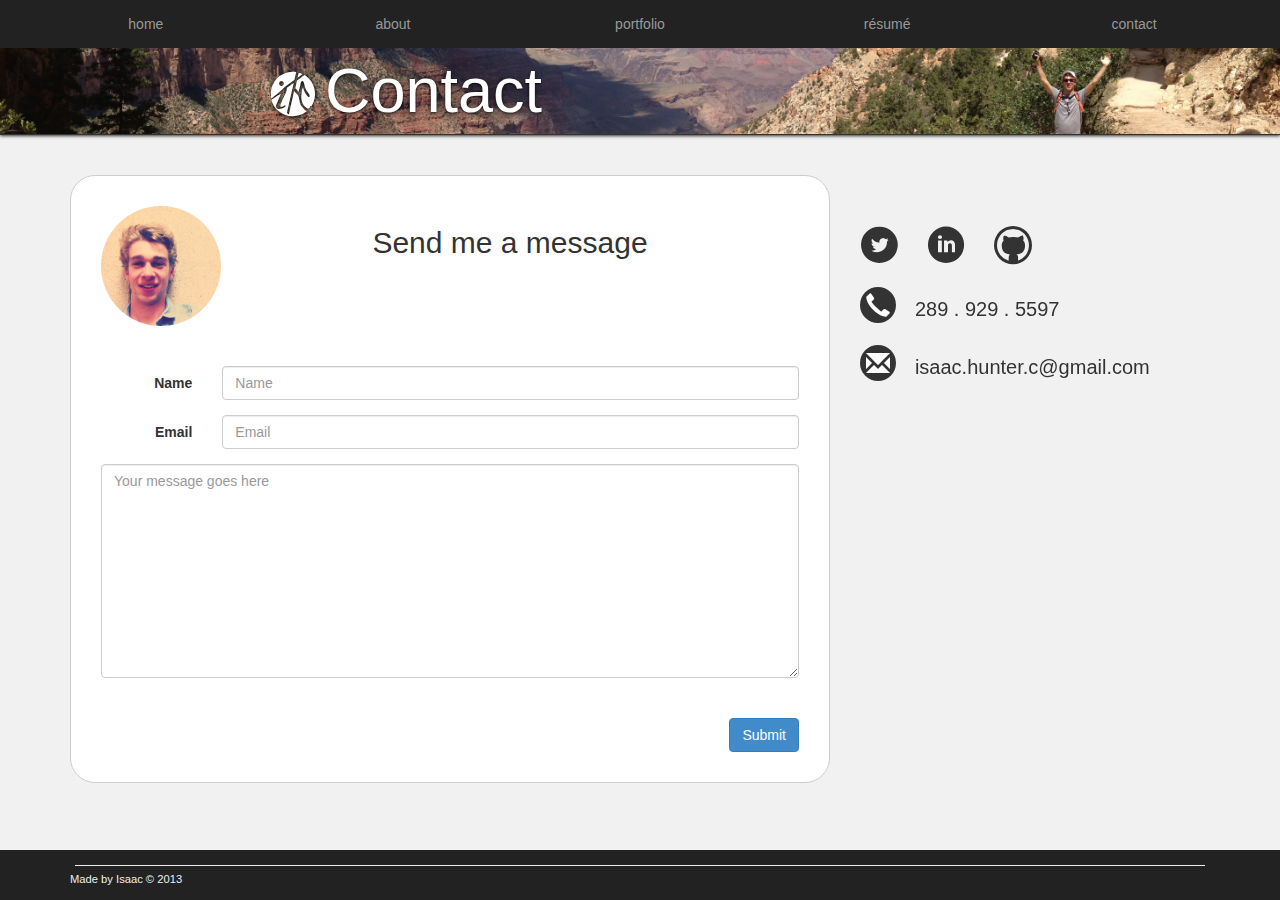
==== contact/index.html @ 4151cfb8 "Added contact and direction buttons to portfolio" ====
<html>


<!-- STYLE SHEETS -->
<link href="../include/css/bootstrap.css" rel="stylesheet" type="text/css" / >
<link href="../include/css/styles-portfolio.css" rel="stylesheet" type="text/css">
<link href="../include/css/styles.css" rel="stylesheet" type="text/css">
<link href="../include/css/icomoon.css" rel="stylesheet" type="text/css">
<!-- /STYLE SHEETS -->


<link rel="shortcut icon" type="image/x-icon" href="../logo2.ico">

<head>
<meta http-equiv="Content-Type" content="text/html; charset=UTF-8" />
<title> Isaac Hunter || Contact </title>

<!-- JAVASCRIPT PLUGINS -->
<script src="../include/jquery-1.6.4.min.js" type="text/javascript"></script>
<script>
function sendmail(event)
{
	event.preventDefault();
	$('#container').html('<div style="margin: 50px auto 40px auto; width: 600px; text-align: center;"> <h1 style="width: 800px; position: relative; left: -100px; letter-spacing: -1px; line-height: 60px; font-size: 60px; font-weight: 100; margin: 0px 0 50px 0; text-shadow: 0 1px 0 ">Oops...</h1> <p style="color: rgba(0, 0, 0, 0.5); margin: 20px 0; line-height: 1.6;"><strong>Looks like the message could not be sent. Send me an email at <a href="mailto:isaac.hunter.c@gmail.com">isaac.hunter.c@gmail.com</a> so we can get connected <br /><br /> I look forward to hearing from you</strong></p> </div>');
}
</script>
<!-- /JAVASCRIPT PLUGINS -->



</head>
<body>

	<ul class="navbar-fixed-top navbar-default navbar-inverse nav nav-justified">
		<li>
			<a href="../#home" class="navbar-link navbar-btn">
			<div class="top-border"></div>
			<p>home</p>
			<div class="bottom-border"></div>
			</a>
		</li>
	    <li>
	    	<a href="../#about" class="navbar-link navbar-btn">
			<div class="top-border"></div>
			<p>about</p>
			<div class="bottom-border"></div>
			</a>
	    </li>
	    <li>
	    	<a href="../portfolio" class="navbar-link navbar-btn">
			<div class="top-border"></div>
			<p>portfolio</p>
			<div class="bottom-border"></div>
			</a>
	    </li>
	    <li>
	    	<a href="../resume" class="navbar-link navbar-btn">
			<div class="top-border"></div>
			<p>résumé</p>
			<div class="bottom-border"></div>
			</a>
	    </li>
	    <li>
	    	<a href="#" class="navbar-link navbar-btn">
			<div class="top-border"></div>
			<p>contact</p>
			<div class="bottom-border"></div>
			</a>
	    </li>
	</ul>


	<div id="welcome" class="skrollable skrollable-after" style="top: -365px;">
	<div class="canyon skrollable skrollable-between" style="top: 84px;"></div>
	<div class="jumbotron"> 
		<span class="skrollable skrollable-after" style="text-align: center; overflow: hidden; top: 39px; height: 90px;">
		    <h1><span class="icomoon icomoon-logo"></span>Contact</h1>
		</span>
	</div>
	</div>


		<div class="container" id="container" style="position: relative; top: 135px;  padding: 40px 0;">
			<div class="container">
				<div class="media sidebar sidebar-welcome col-md-8" style="background: #fff; padding: 30px; border-radius: 25px; border: 1px solid #ccc;">
					<div class="clearfix">
						<span class="pull-left profile">
							<img src="../include/profile.jpg" alt="Isaac Hunter" class="img-circle img-responsive profile-image">
						</span>
						<div class="media-body">
							<h2 style=" text-align: center; ">Send me a message</h2>
						</div>
					</div>
					<br>
					<br>
					<form class="form-horizontal" role="form">
					  <div class="form-group">
						<label for="inputName3" class="col-sm-2 control-label">Name</label>
						<div class="col-sm-10">
						  <input type="text" class="form-control" id="inputName3" placeholder="Name">
						</div>
					  </div>
					  <div class="form-group">
						<label for="inputEmail3" class="col-sm-2 control-label">Email</label>
						<div class="col-sm-10">
						  <input type="email" class="form-control" id="inputEmail3" placeholder="Email">
						</div>
					  </div>
					  <textarea class="form-control" rows="10" placeholder="Your message goes here"></textarea>
					  <br />
					  <br />
					  <button type="submit" class="btn btn-primary pull-right" onclick="sendmail(event)">Submit</button>
					</form>
				</div>

				<div class="sidebar sidebar-contact-icons col-md-4" style="margin-top: 50px;">
					<a href="https://twitter.com/_IsaacHunter" target="_blank" title="Twitter" class="icomoon icomoon-twitter contact-thumbnail img-circle"></a>
					<a href="http://www.linkedin.com/profile/view?id=253313831" target="_blank" title="LinkedIn" class="icomoon icomoon-linkedin contact-thumbnail img-circle"></a>
					<a href="https://github.com/IsaacHunter" target="_blank" title="GitHub" class="icomoon icomoon-git contact-thumbnail img-circle"></a>

					<br>
					<br>

					<span class="glyphicon glyphicon-earphone contact-thumbnail img-circle"></span>
					<span class="contact-thumbnail-label">289 . 929 . 5597</span>

					<br>
					<br>

					<a href="mailto:isaac.hunter.c@gmail.com" target="_blank" title="Email" class="contact-thumbnail-container">
						<span class="glyphicon glyphicon-envelope contact-thumbnail img-circle"></span>
						<span class="contact-thumbnail-label">isaac.hunter.c@gmail.com</span>
					</a>
				</div>
			</div>
		</div>

		<footer>
			<div class="container">
				<hr />
		        Made by Isaac &copy; 2013
		    </div>
		</footer>	


	</body>
</html>
---- include/css/styles-portfolio.css ----
body {
	background-color: #f1f1f1;
}

#portfolio,  #portfolio > article{
	-webkit-perspective: 600px;
	-moz-perspective: 600px;
	-ms-perspective: 600px;
	-o-perspective: 600px;
	perspective: 600px;
	position: absolute;
	overflow: hidden;
}

#portfolio {
	top: 135px;
	right: 0;
	left: 0;
	bottom: 50px;
}

#portfolio.grid > article {
	top: 30px;
	right: 30px;
	left: 30px;
	bottom: 30px;
}
#portfolio.slides > article {
	top: 0;
	right: 0;
	left: 0;
	bottom: 0;
}

#portfolio section {
	vertical-align: middle;
}

#portfolio > .close {
	display: none;
	position: absolute;
	z-index: 25;
	outline: none;
}

#portfolio > .close-x {
	font-size: 350%;
	left: 2%;
	top: 2%;
}

#portfolio > .close-right {
	top: 45%;
	right: 2%;
	border-right: 0 dotted;
	border-top: 30px solid transparent;
	border-left: 30px solid #000000;
	border-bottom: 30px solid transparent;
	
}

#portfolio > .close-left {
	top: 45%;
	left: 2%;
	border-right: 30px solid #000000;
	border-top: 30px solid transparent;
	border-left: 0 dotted;
	border-bottom: 30px solid transparent;
}
}

#portfolio.grid > article > section {
	transition: top 1s, left 1s, right 1s, bottom 1s, width 1s, height 1s;
	-webkit-transition: top 1s, left 1s, right 1s, bottom 1s, width 1s, height 1s;
}

#portfolio.slides > .close {
	display: inline;
}

#portfolio.slides > article > section {
	-webkit-transform: none;
	-moz-transform: none;
	-ms-transform: none;
	-o-transform: none;
	transform: none;
	background: #fff;
	border: 1px solid #dddddd;
	background-size: 100% 100%;
	position: absolute;
	width: auto;
	height: auto;
	top: 5%;
	right: 12%;
	left: 12%;
	bottom: 5%;
	overflow: hidden;
	opacity: 0;
	box-shadow: 0 0 40px #ccc;
	border: 3px solid #888;
}
#portfolio.grid > article > section {
	-webkit-transform: none;
	-moz-transform: none;
	-ms-transform: none;
	-o-transform: none;
	transform: none;
	background: #fff;
	border: 1px solid #dddddd;
	background-size: 100% 100%;
	position: absolute;
	width: 25%;
	height: 40%;
	overflow: hidden;
	cursor: pointer;
}
#portfolio.grid > article > section.sec0 {
	left: 0;
	top: 0;
	right: 75%;
	bottom: 60%;
}
#portfolio.grid > article > section.sec1 {
	left: 37.5%;
	top: 0;
	right: 37.5%;
	bottom: 60%;
}
#portfolio.grid > article > section.sec2 {
	left: 75%;
	top: 0;
	right: 0;
	bottom: 60%;
}
#portfolio.grid > article > section.sec3 {
	left: 0;
	top: 60%;
	right: 75%;
	bottom:; 0;
}
#portfolio.grid > article > section.sec4 {
	left: 37.5%;
	top: 60%;
	right: 37.5%;
	bottom: 0;
}
#portfolio.grid > article > section.sec5 {
	left: 75%;
	top: 60%;
	right: 0;
	bottom: 0;
}

body,
#portfolio > article.animate > section.bespoke-slide {
	-webkit-transition: -webkit-transform .7s ease, opacity .7s ease, background-color .7s ease;
	-moz-transition: -moz-transform .7s ease, opacity .7s ease, background-color .7s ease;
	-ms-transition: -ms-transform .7s ease, opacity .7s ease, background-color .7s ease;
	-o-transition: -o-transform .7s ease, opacity .7s ease, background-color .7s ease;
	transition: transform .7s ease, opacity .7s ease, background-color .7s ease;
}
#portfolio > article > section.bespoke-before {
	-webkit-transform: translateX(-100%) rotateY(-40deg) translateX(-100%);
	-moz-transform: translateX(-980px) rotateY(-72deg) translateX(-1290px);
	-ms-transform: translateX(-980px) rotateY(-72deg) translateX(-1290px);
	-o-transform: translateX(-980px) rotateY(-72deg) translateX(-1290px);
	transform: translateX(-980px) rotateY(-72deg) translateX(-1290px);
	opacity: 0;
}
#portfolio > article > section.bespoke-before-2 {
	-webkit-transform: translateX(-72%) rotateY(-37deg) translateX(-74%);
	-moz-transform: translateX(-590px) rotateY(-52deg) translateX(-780px);
	-ms-transform: translateX(-590px) rotateY(-52deg) translateX(-780px);
	-o-transform: translateX(-590px) rotateY(-52deg) translateX(-780px);
	transform: translateX(-590px) rotateY(-52deg) translateX(-780px);
	opacity: 0.3;
}
#portfolio > article > section.bespoke-before-1 {
	-webkit-transform: translateX(-55%) rotateY(-20deg) translateX(-50%);
	-moz-transform: translateX(-270px) rotateY(-30deg) translateX(-290px);
	-ms-transform: translateX(-270px) rotateY(-30deg) translateX(-290px);
	-o-transform: translateX(-270px) rotateY(-30deg) translateX(-290px);
	transform: translateX(-270px) rotateY(-30deg) translateX(-290px);
	opacity: 0.5;
}
#portfolio > article > section.bespoke-after {
	-webkit-transform: translateX(100%) rotateY(40deg) translateX(100%);
	-moz-transform: translateX(980px) rotateY(72deg) translateX(1290px);
	-ms-transform: translateX(980px) rotateY(72deg) translateX(1290px);
	-o-transform: translateX(980px) rotateY(72deg) translateX(1290px);
	transform: translateX(980px) rotateY(72deg) translateX(1290px);
	opacity: 0;
}
#portfolio > article > section.bespoke-after-1 {
	-webkit-transform: translateX(55%) rotateY(20deg) translateX(50%);
	-moz-transform: translateX(270px) rotateY(30deg) translateX(290px);
	-ms-transform: translateX(270px) rotateY(30deg) translateX(290px);
	-o-transform: translateX(270px) rotateY(30deg) translateX(290px);
	transform: translateX(270px) rotateY(30deg) translateX(290px);
	opacity: 0.5;
}
#portfolio > article > section.bespoke-after-2 {
	-webkit-transform: translateX(72%) rotateY(37deg) translateX(74%);
	-moz-transform: translateX(590px) rotateY(52deg) translateX(780px);
	-ms-transform: translateX(590px) rotateY(52deg) translateX(780px);
	-o-transform: translateX(590px) rotateY(52deg) translateX(780px);
	transform: translateX(590px) rotateY(52deg) translateX(780px);
	opacity: 0.3;
}

#portfolio > article > section.bespoke-active {
	opacity: 1;
	z-index: 1;
}
section.bespoke-inactive {
	pointer-events: none;
}

#portfolio > article > section > .portfolio-title {
	padding: 5%;
	font-size: 24px;
	font-weight: 500;
}

#portfolio > article > section > .portfolio-title:after {
	content: '';
}

#portfolio.slides .portfolio-body
{
	min-width: 40%;
}

.portfolio-body
{
	height: 100%;
	text-align: center;
	min-width: 60%;
	display: table;
}

.portfolio-title
{
	vertical-align: middle;
	padding: 10px 15px;
	margin: 0;
	display: none;
}

.portfolio-content {
	text-align: left;
	padding: 0 30px;
	font-size: 16px;
	display: none;
}

#portfolio.slides .portfolio-content {
	display: block;
}

#portfolio.slides .portfolio-title
{
	vertical-align: top;
	font-size: 34px;
	transition: all ease 1s;
	-webkit-transition: all ease 1s;
	margin-top: 20px;
}

#portfolio.slides a.portfolio-title
{
	display: block;
}

#portfolio.grid span.portfolio-title
{
	display: inline-block;
}


#portfolio.grid .portfolio-body:before {
  content: '';
  display: inline-block;
  height: 100%; 
  vertical-align: middle;
  margin-right: -0.25em; /* Adjusts for spacing */
    
  /* For visualization 
  background: #808080; width: 5px;
  */
 }
 
#portfolio.slides .portfolio-img-container {
	width: 60%;
}

.portfolio-img-container {
	width: 40%;
	height: 100%;
	position: relative;
	float: left;
	transition: all ease 1s;
	-webkit-transition: all ease 1s;
}

.dummy {
  padding-top: 100%; /* forces 1:1 aspect ratio */
}

.img-container {
  position: absolute;
  top: 0;
  bottom: 0;
  left: 0;
  right: 0;
}

.centerer {
  text-align: center; /* Align center inline elements */
  font: 0/0 a;
}

.center {
  display: inline-block;
  vertical-align: middle;
  height: 100%;
}

.portfolio-img {
	border: 1px solid #dddddd;
	vertical-align: middle;
	display: inline-block;
	max-height: 90%;
	max-width: 90%;
}

.portfolio-links {
	padding-left: 15px;
}

#portfolio.grid .media:after {
	display: block;
	position: absolute;
	top: 0;
	right: 10px;
	z-index: 10;
	padding: 5px 10px 5px 10px;
	color: #fff;
	font-size: 12px; 
	box-shadow: 0 0 3px rgba(0,0,0,.5);
	border-bottom-left-radius: 2px;
	border-bottom-right-radius: 2px;
}

#portfolio.grid .tag-website:after {
	background: url('../images/blacktocat.png') #285e8e no-repeat 95% 50%;
	content: 'Website';
}

#portfolio.grid .tag-github:after {
	background: url('../images/blacktocat.png') #398439 no-repeat 95% 50%;
	content: 'GitHub Project';
}
#portfolio.grid .tag-webapp:after {
	background: url('../images/blacktocat.png') #ac2925 no-repeat 95% 50%;
	content: 'Web App';

}

footer {
	position: fixed;
	width: 100%;
	height: 50px;
	margin: 0;
	bottom: 0;
	padding: 10px 0;
	color: #eee;
	font-size: 80%;
	background-color: #222;
}
---- include/css/styles.css ----
#welcome {
	width: 100%;
	min-height: 500px;
	position: relative;
	overflow: hidden;
	box-shadow: 0px 1px 3px #333;
	border-bottom: 1px solid #333;
}

.canyon {
	background-image:url(../canyon.jpeg);
	background-size:1800px;
	background-repeat:no-repeat;
	width: 1800px;
	height: 500px;
	position: absolute;
}

.jumbotron {
	padding: 15px;
	color: #ddd;
    position: absolute;
    width:400px;
    text-shadow:0 1px 3px rgba(0,0,0,.8), 0 0 10px rgba(0,0,0,.3);
    margin-top: 50px;
    left: 20%;
	color: #fff;
	background: transparent;
}

.jumbotron h1, .jumbotron h3 {
	margin-left: auto;
	margin-right: auto;
}

.jumbotron h1 .icomoon {
	font-size: 70%;
	margin-right: 10px;
}

hr {
	margin:5px;
}

#welcome.skrollable , .jumbotron .skrollable
{
	position: fixed;
}

.nav {
	text-align:center;
}

.nav-justified > li {
	display: inline-block;
	width:19%;
}

.nav li a:hover , .nav li a:focus {
	background-color:#333;
}

.nav .top-border, .nav .bottom-border {
	width: 0;
	height: 2px;
	background-color: #999999;
}

.nav .top-border {
	margin-top: 5px;
	-webkit-transition: width 0.5s ease;
	transition: width 0.5s ease;
}

.nav .bottom-border {
	float: right;
	margin-bottom: 5px;
	-webkit-transition: width 0.5s ease 0.25s;
	transition: width 0.5s ease 0.25s;
}

.nav a:hover .top-border, .nav a:hover .bottom-border {
	width: 100%;
}

.nav > li > a {
	margin: 0 40px;
	padding: 0;
}

.nav p {
	padding: 7px;
	margin: 0;
}

.sidebar {
	padding-left: 30px;
	padding-right: 30px;

}

.sidebar-welcome-content {
	font-size: 125%;
}

.profile-image {
	width: 120px;
}

.sidebar-contact {
	border-left: #cccccc 1px solid;
}

.skill-thumbnail img {
	width: 38px;
	border: #999999 1px solid;
	margin: 5px 10px;
}

.contact-thumbnail.glyphicon {
	color: #ffffff;
	padding: 6px;
	font-size: 24px;
	background-color: #333333;
	padding: 4px 6px 8px 6px;
}

.contact-thumbnail.icomoon {
	color: #333333;
	font-size: 38px;
}

a.contact-thumbnail {
	margin-right: 25px;
}

a.contact-thumbnail:hover,
a:hover > .contact-thumbnail,
a.skill-thumbnail:hover > img {
	background-color: #111111;
	box-shadow: 0px 0px 6px #666666;
	color: #ffffff;
	text-decoration: none;
}

span.contact-thumbnail {
	margin-right: 15px;
}

.contact-thumbnail-label {
	font-size: 20px;
	color: #333333;
}

.skill-thumbnail-label {
	color: #333333;
}

a.contact-thumbnail-container:hover {
	color: #111111;
	text-shadow: 0px 0px 3px #dddddd;
	text-decoration: none;
}

.sidebar-featured > .top {
	background-size: 100%;
	background-position-y: -50%;
	border: 1px solid #949494;
	border-radius: 10px;
	border-bottom-right-radius: 0;
	border-bottom-left-radius: 0;
}

.sidebar-featured > .top.sidebar-recent-work
{	
	background-image: url('../featured-bkg.png');
	color: #ffffff;
}

.sidebar-featured > .top.sidebar-recent-work a
{
	color: #ffffff;
}

.sidebar-featured > .top.sidebar-recent-work a:hover 
{
	color: #cccccc;
}

.sidebar-featured > .top.sidebar-currently-employed
{	
	background-image: url('../currently-employed-bkg.png');
	color: #333333;
}

.sidebar-featured > .top > .col-md-8 > h3 {
	font-weight: 200;
}

.sidebar-featured > .bottom {
	background-color: #f7f7f9;
	color: #333333;
	border: 1px solid #949494;
	border-radius: 10px;
	border-top-right-radius: 0;
	border-top-left-radius: 0;
}

.sidebar-featured > .top > .body,
.sidebar-featured > .bottom > .body {
	margin: 15px 0;
}

.sidebar-featured .sidebar-featured-content {
	font-size: 16px;
}
---- include/css/icomoon.css ----
@font-face {
	font-family: 'IconMoon';
	src: url('../fonts/icomoon.eot');
	src: url('../fonts/icomoon.eot?#iefix') format('embedded-opentype'), url('../fonts/icomoon.woff') format('woff'), url('../fonts/icomoon.ttf') format('truetype'), url('../fonts/icomoon.svg#icomoon') format('svg');
}

.icomoon {
	position: relative;
	top: 1px;
	display: inline-block;
	font-family: 'IconMoon';
	-webkit-font-smoothing: antialiased;
	font-style: normal;
	font-weight: normal;
	line-height: 1;
}

.icomoon-twitter:before {
	content: "\e600";
}

.icomoon-linkedin:before {
	content: "\e601";
}

.icomoon-git:before {
	content: "\e602";
}

.icomoon-logo:before {
	content: "\e603";
}
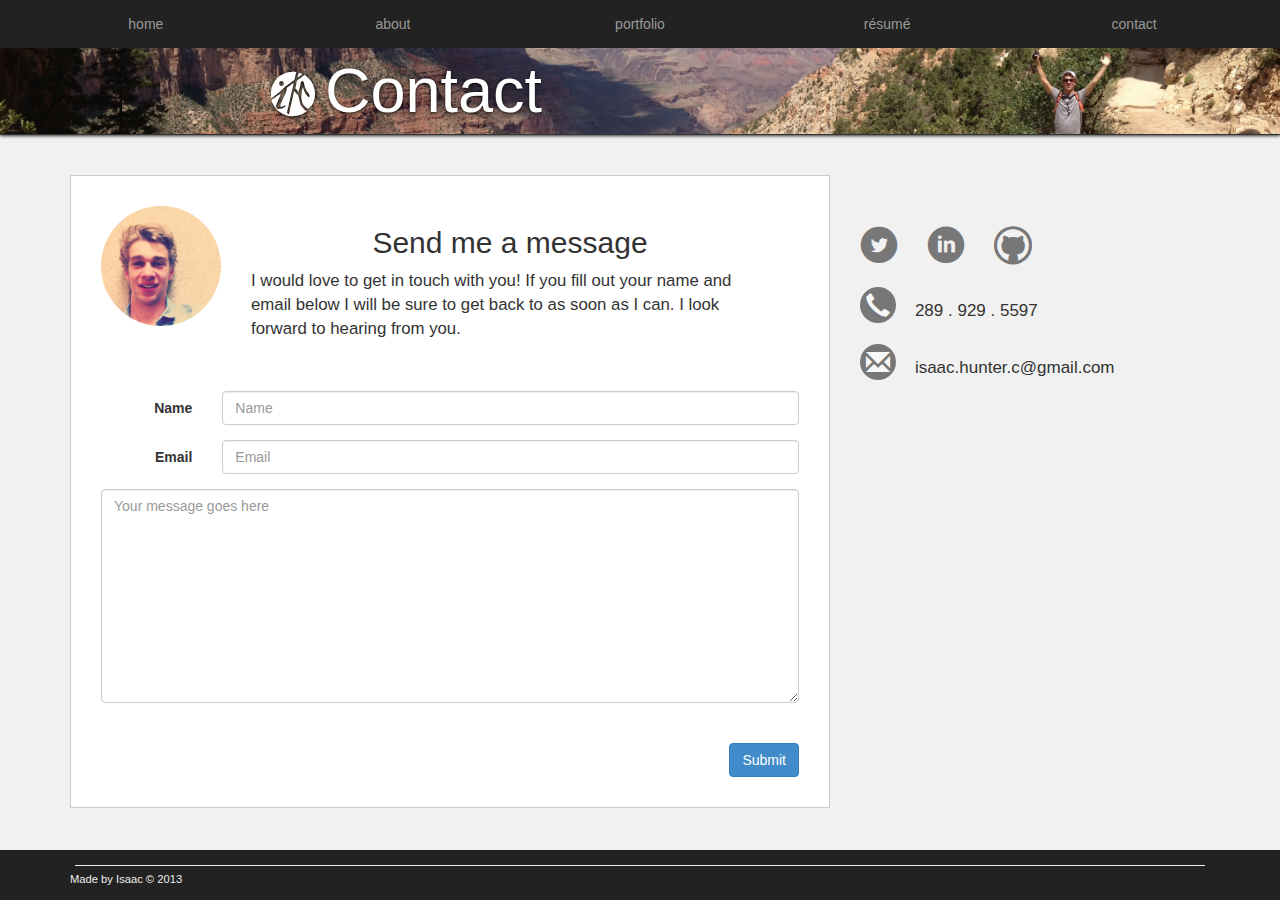
==== commit 40481c3a: "Added print to resume" ====
--- a/contact/index.html
+++ b/contact/index.html
@@ -16,7 +16,7 @@
 <title> Isaac Hunter || Contact </title>
 
 <!-- JAVASCRIPT PLUGINS -->
-<script src="../include/jquery-1.6.4.min.js" type="text/javascript"></script>
+<script src="../include/jquery-2.0.3.min.js" type="text/javascript"></script>
 <script>
 function sendmail(event)
 {
@@ -82,13 +82,14 @@
 
 		<div class="container" id="container" style="position: relative; top: 135px;  padding: 40px 0;">
 			<div class="container">
-				<div class="media sidebar sidebar-welcome col-md-8" style="background: #fff; padding: 30px; border-radius: 25px; border: 1px solid #ccc;">
+				<div class="media sidebar sidebar-welcome col-md-8" style="background: #fff; padding: 30px; border: 1px solid #ccc;">
 					<div class="clearfix">
 						<span class="pull-left profile">
 							<img src="../include/profile.jpg" alt="Isaac Hunter" class="img-circle img-responsive profile-image">
 						</span>
 						<div class="media-body">
 							<h2 style=" text-align: center; ">Send me a message</h2>
+							<p style="padding:0 30px; font-size:120%"> I would love to get in touch with you! If you fill out your name and email below I will be sure to get back to as soon as I can. I look forward to hearing from you. </p>
 						</div>
 					</div>
 					<br>
--- a/include/css/styles-portfolio.css
+++ b/include/css/styles-portfolio.css
@@ -1,7 +1,3 @@
-body {
-	background-color: #f1f1f1;
-}
-
 #portfolio,  #portfolio > article{
 	-webkit-perspective: 600px;
 	-moz-perspective: 600px;
@@ -66,7 +62,6 @@
 	border-top: 30px solid transparent;
 	border-left: 0 dotted;
 	border-bottom: 30px solid transparent;
-}
 }
 
 #portfolio.grid > article > section {
--- a/include/css/styles.css
+++ b/include/css/styles.css
@@ -1,3 +1,6 @@
+body {
+	background-color: #f1f1f1;
+}
 
 #welcome {
 	width: 100%;
@@ -6,6 +9,7 @@
 	overflow: hidden;
 	box-shadow: 0px 1px 3px #333;
 	border-bottom: 1px solid #333;
+	z-index: 11;
 }
 
 .canyon {
@@ -114,34 +118,44 @@
 
 .skill-thumbnail img {
 	width: 38px;
-	border: #999999 1px solid;
+	border: #ccc 1px solid;
 	margin: 5px 10px;
+	opacity: 0.8;
 }
 
 .contact-thumbnail.glyphicon {
 	color: #ffffff;
 	padding: 6px;
 	font-size: 24px;
-	background-color: #333333;
+	background-color: #000;
+	opacity: 0.5;
 	padding: 4px 6px 8px 6px;
 }
 
 .contact-thumbnail.icomoon {
-	color: #333333;
+	color: #000;
 	font-size: 38px;
+	opacity: 0.5;
 }
 
 a.contact-thumbnail {
 	margin-right: 25px;
 }
 
+a:hover > .glyphicon.contact-thumbnail,
 a.contact-thumbnail:hover,
-a:hover > .contact-thumbnail,
+a:hover > .contact-thumbnail
+{
+	opacity: 0.7;
+	text-decoration: none;
+}
+
 a.skill-thumbnail:hover > img {
-	background-color: #111111;
-	box-shadow: 0px 0px 6px #666666;
-	color: #ffffff;
+	//background-color: #111111;
+	//box-shadow: 0px 0px 6px #666666;
+	//color: #ffffff;
 	text-decoration: none;
+	opacity: 1;
 }
 
 span.contact-thumbnail {
@@ -149,7 +163,7 @@
 }
 
 .contact-thumbnail-label {
-	font-size: 20px;
+	font-size: 17px;
 	color: #333333;
 }
 
@@ -190,7 +204,8 @@
 
 .sidebar-featured > .top.sidebar-currently-employed
 {	
-	background-image: url('../currently-employed-bkg.png');
+	//background-image: url('../currently-employed-bkg.png');
+	background-color: #bbb;
 	color: #333333;
 }
 
@@ -199,7 +214,7 @@
 }
 
 .sidebar-featured > .bottom {
-	background-color: #f7f7f9;
+	background-color: #fff;
 	color: #333333;
 	border: 1px solid #949494;
 	border-radius: 10px;
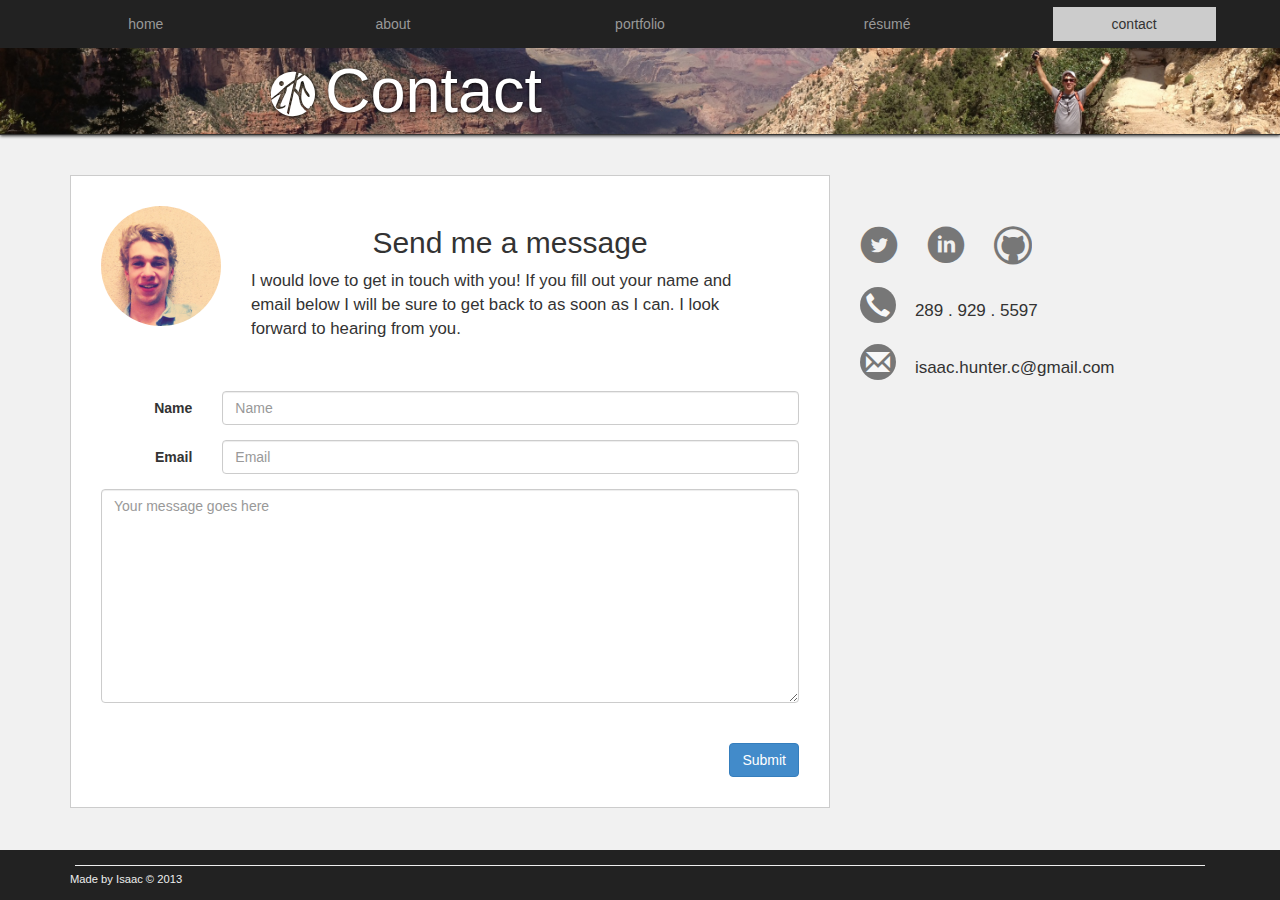
==== commit 4d7bae03: "fixed #1 and #3" ====
--- a/contact/index.html
+++ b/contact/index.html
@@ -31,43 +31,45 @@
 </head>
 <body>
 
-	<ul class="navbar-fixed-top navbar-default navbar-inverse nav nav-justified">
-		<li>
-			<a href="../#home" class="navbar-link navbar-btn">
-			<div class="top-border"></div>
-			<p>home</p>
-			<div class="bottom-border"></div>
-			</a>
-		</li>
-	    <li>
-	    	<a href="../#about" class="navbar-link navbar-btn">
-			<div class="top-border"></div>
-			<p>about</p>
-			<div class="bottom-border"></div>
-			</a>
-	    </li>
-	    <li>
-	    	<a href="../portfolio" class="navbar-link navbar-btn">
-			<div class="top-border"></div>
-			<p>portfolio</p>
-			<div class="bottom-border"></div>
-			</a>
-	    </li>
-	    <li>
-	    	<a href="../resume" class="navbar-link navbar-btn">
-			<div class="top-border"></div>
-			<p>résumé</p>
-			<div class="bottom-border"></div>
-			</a>
-	    </li>
-	    <li>
-	    	<a href="#" class="navbar-link navbar-btn">
-			<div class="top-border"></div>
-			<p>contact</p>
-			<div class="bottom-border"></div>
-			</a>
-	    </li>
-	</ul>
+	<nav id="navbar" role="navigation">
+		<ul class="navbar-fixed-top navbar-default navbar-inverse nav nav-justified" >
+			<li>
+				<a href="../" class="navbar-link navbar-btn">
+				<div class="top-border"></div>
+				<p>home</p>
+				<div class="bottom-border"></div>
+				</a>
+			</li>
+			<li>
+				<a href="../#about" class="navbar-link navbar-btn">
+				<div class="top-border"></div>
+				<p>about</p>
+				<div class="bottom-border"></div>
+				</a>
+			</li>
+			<li>
+				<a href="../portfolio" class="navbar-link navbar-btn">
+				<div class="top-border"></div>
+				<p>portfolio</p>
+				<div class="bottom-border"></div>
+				</a>
+			</li>
+			<li>
+				<a href="../resume" class="navbar-link navbar-btn">
+				<div class="top-border"></div>
+				<p>résumé</p>
+				<div class="bottom-border"></div>
+				</a>
+			</li>
+			<li class="active">
+				<a href="#" class="navbar-link navbar-btn">
+				<div class="top-border"></div>
+				<p>contact</p>
+				<div class="bottom-border"></div>
+				</a>
+			</li>
+		</ul>
+	</nav>
 
 
 	<div id="welcome" class="skrollable skrollable-after" style="top: -365px;">
@@ -94,20 +96,20 @@
 					</div>
 					<br>
 					<br>
-					<form class="form-horizontal" role="form">
+					<form class="form-horizontal" method="post" action="send_form_email.php" role="form">
 					  <div class="form-group">
-						<label for="inputName3" class="col-sm-2 control-label">Name</label>
+						<label for="name" class="col-sm-2 control-label">Name</label>
 						<div class="col-sm-10">
-						  <input type="text" class="form-control" id="inputName3" placeholder="Name">
+						  <input type="text" class="form-control" name="name" placeholder="Name">
 						</div>
 					  </div>
 					  <div class="form-group">
-						<label for="inputEmail3" class="col-sm-2 control-label">Email</label>
+						<label for="email" class="col-sm-2 control-label">Email</label>
 						<div class="col-sm-10">
-						  <input type="email" class="form-control" id="inputEmail3" placeholder="Email">
+						  <input type="email" class="form-control" name="email" placeholder="Email">
 						</div>
 					  </div>
-					  <textarea class="form-control" rows="10" placeholder="Your message goes here"></textarea>
+					  <textarea class="form-control" name="message" rows="10" placeholder="Your message goes here"></textarea>
 					  <br />
 					  <br />
 					  <button type="submit" class="btn btn-primary pull-right" onclick="sendmail(event)">Submit</button>
--- a/include/css/styles.css
+++ b/include/css/styles.css
@@ -61,6 +61,16 @@
 	width:19%;
 }
 
+.nav li.active p {
+	background-color: #ccc;
+	color: #333;
+}
+
+.nav li.active .top-border, 
+.nav li.active .bottom-border  {
+	background-color: #333;
+}
+
 .nav li a:hover , .nav li a:focus {
 	background-color:#333;
 }
